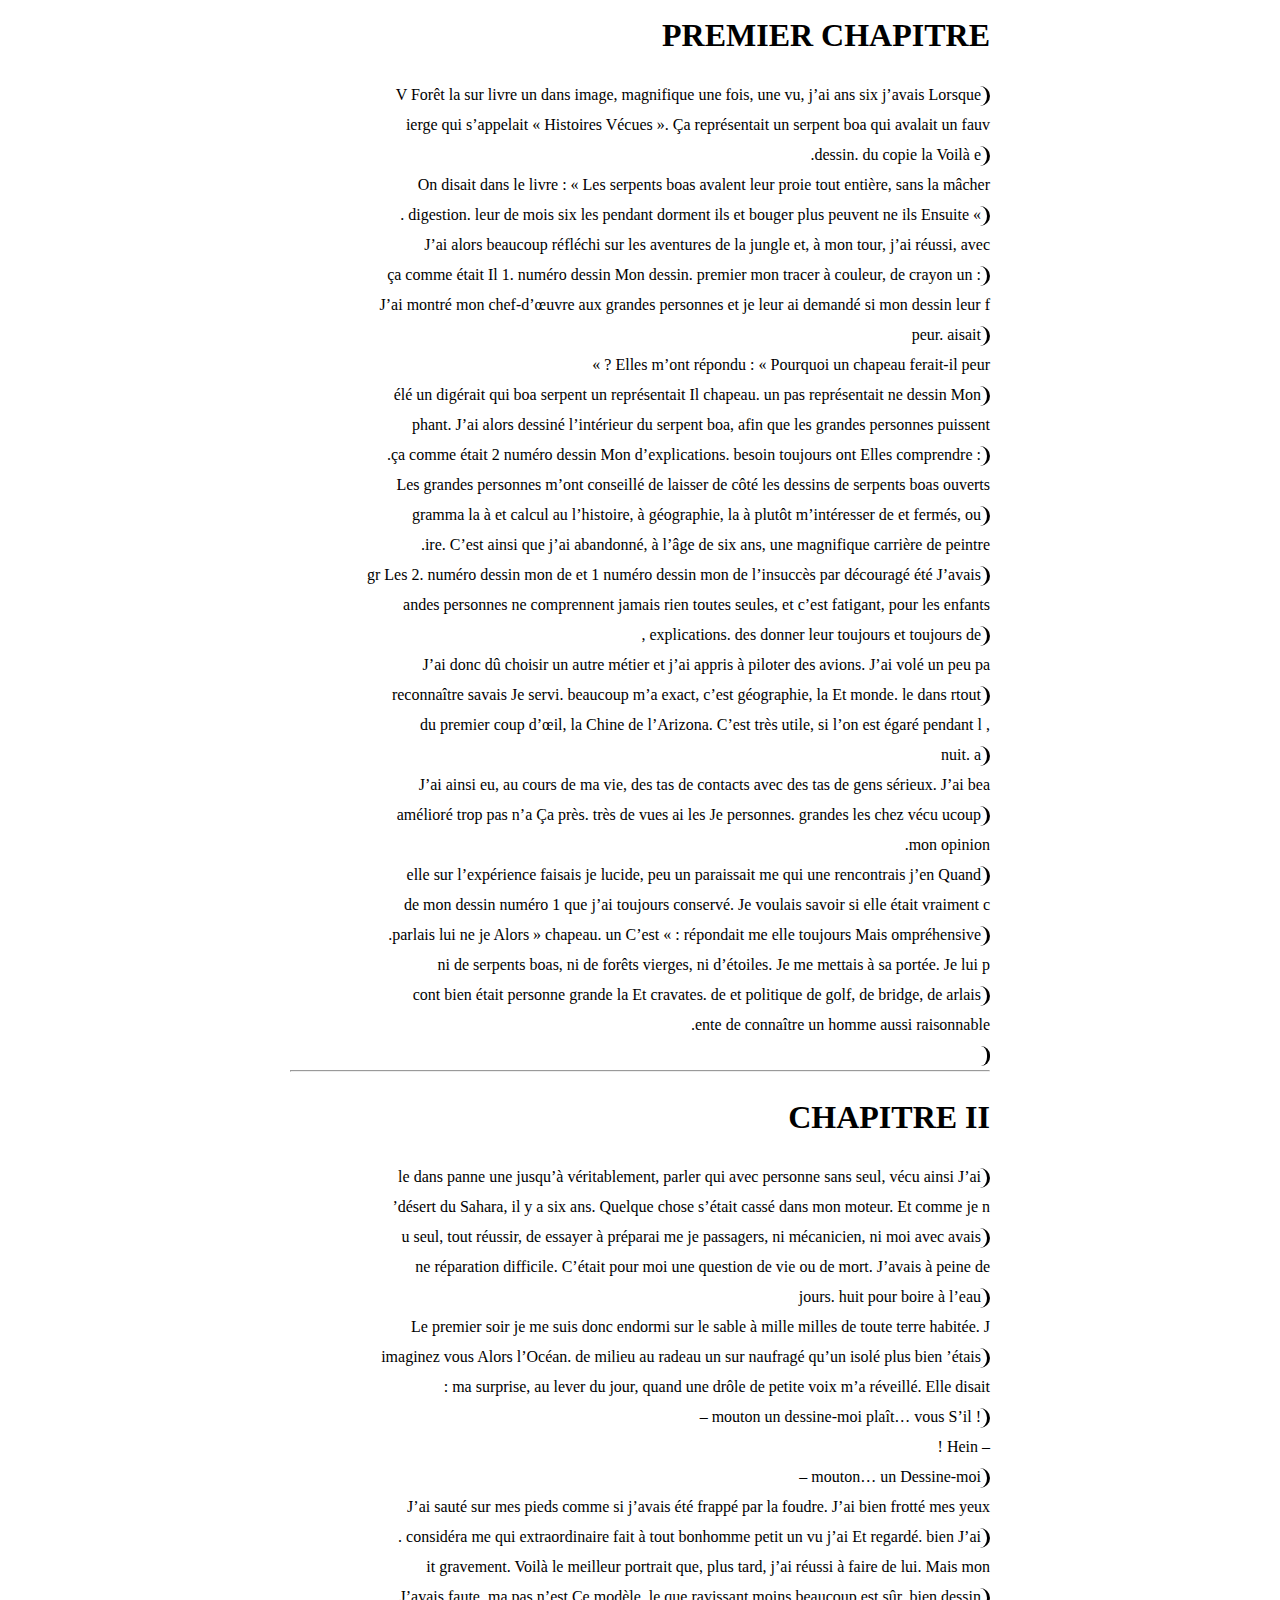
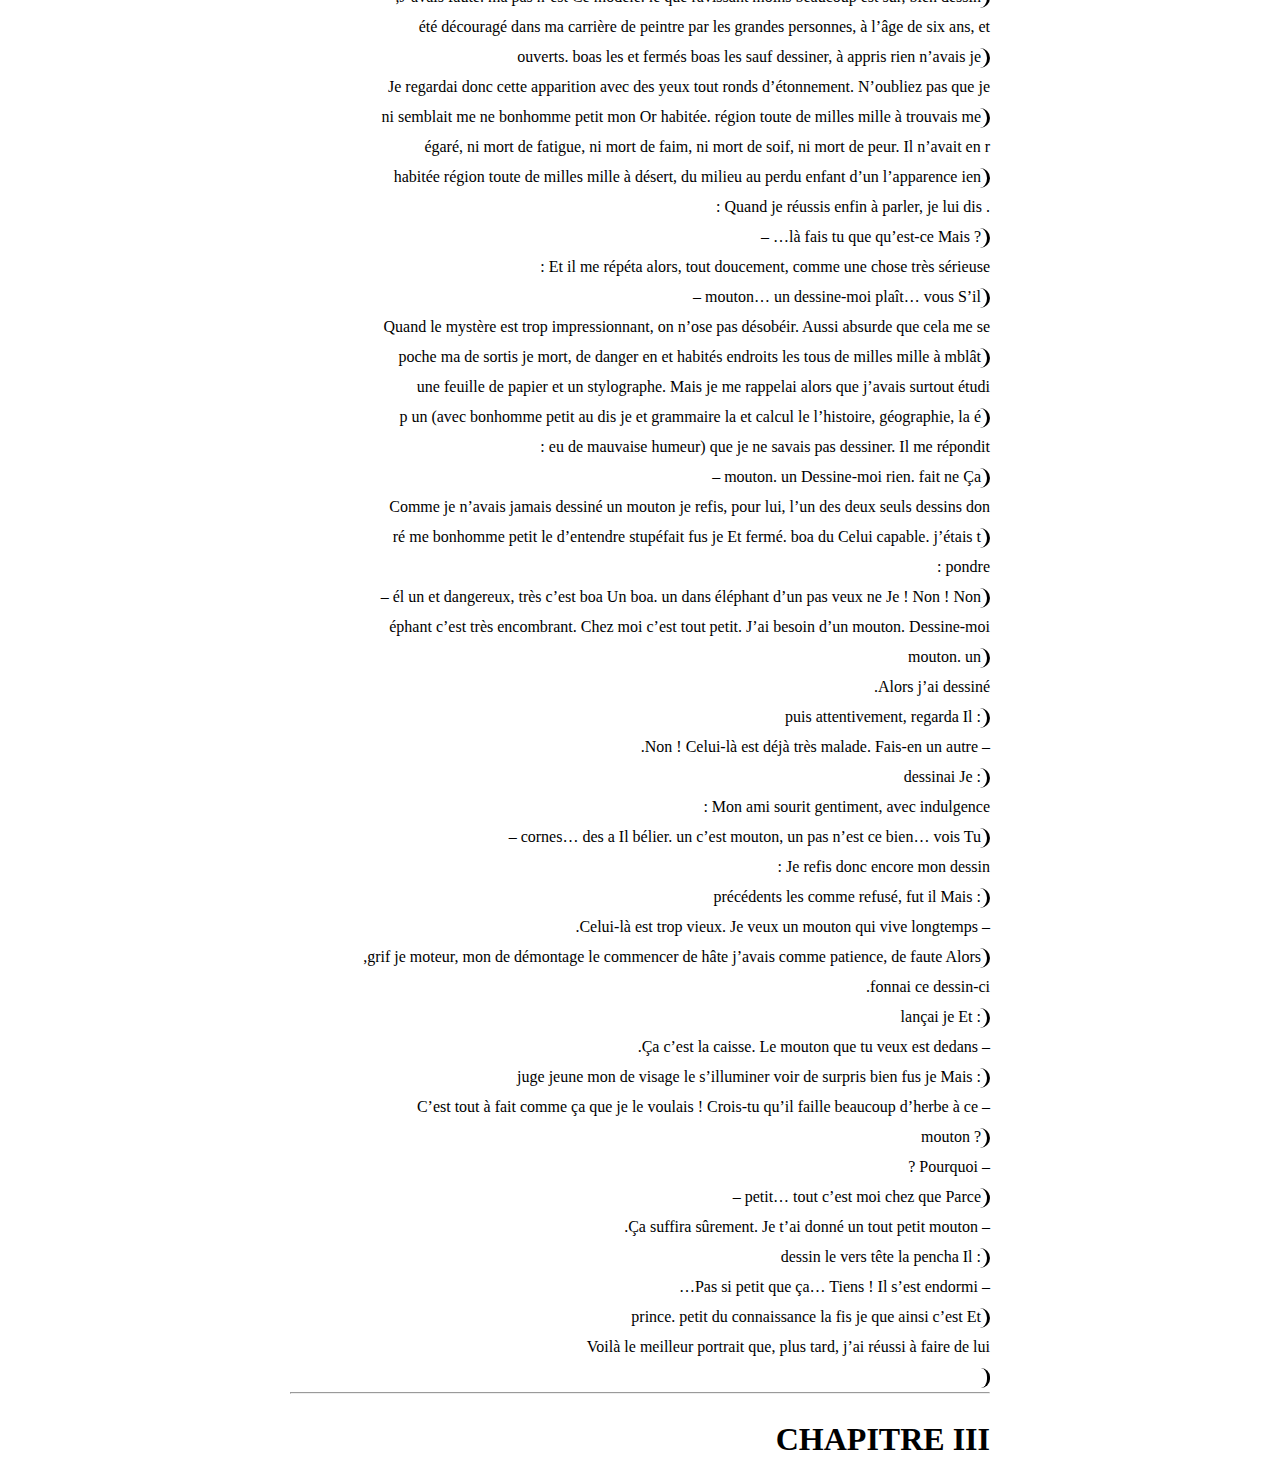
==== index.html @ 773383b6 "Code is working fine. I'll do the tasks" ====
<!DOCTYPE html>
<html lang="en">
<head>
    <meta charset="UTF-8">
    <meta http-equiv="X-UA-Compatible" content="IE=edge">
    <meta name="viewport" content="width=device-width, initial-scale=1.0">
    <title>β · </title>
    <link href="https://cdn.jsdelivr.net/npm/bootstrap@5.3.0/dist/css/bootstrap.min.css" rel="stylesheet" integrity="sha384-9ndCyUaIbzAi2FUVXJi0CjmCapSmO7SnpJef0486qhLnuZ2cdeRhO02iuK6FUUVM" crossorigin="anonymous">
    <link href="./style.css" rel="stylesheet">
</head>
<body>
    
    <div class="txt_body" id="txt_body">

        <div class="p_block" id="p_block">
            <div class="p_txt" id="p_txt"></div>
            <div class="p_boustrophedon" id="p_boustrophedon"></div>
        </div>

    </div>

    <script src="./script.js"></script>
</body>
</html>
---- style.css ----
* {
    margin: 0;
    padding: 0;
    box-sizing: border-box;
}

.txt_body {
    margin-top: 20px;

    display: flex;
    align-items: center;
    justify-content: center;

    line-height: 30px;
}

.p_block {
    height: 24px;
    width: 700px;
    direction: rtl;
}

.boustrophedon {
    padding-bottom: 3px;
    padding-right: 6px;
    /* border-bottom: 1px dotted #000;     */
    border-radius: 10px;
    border-right: 3px solid #000;
}
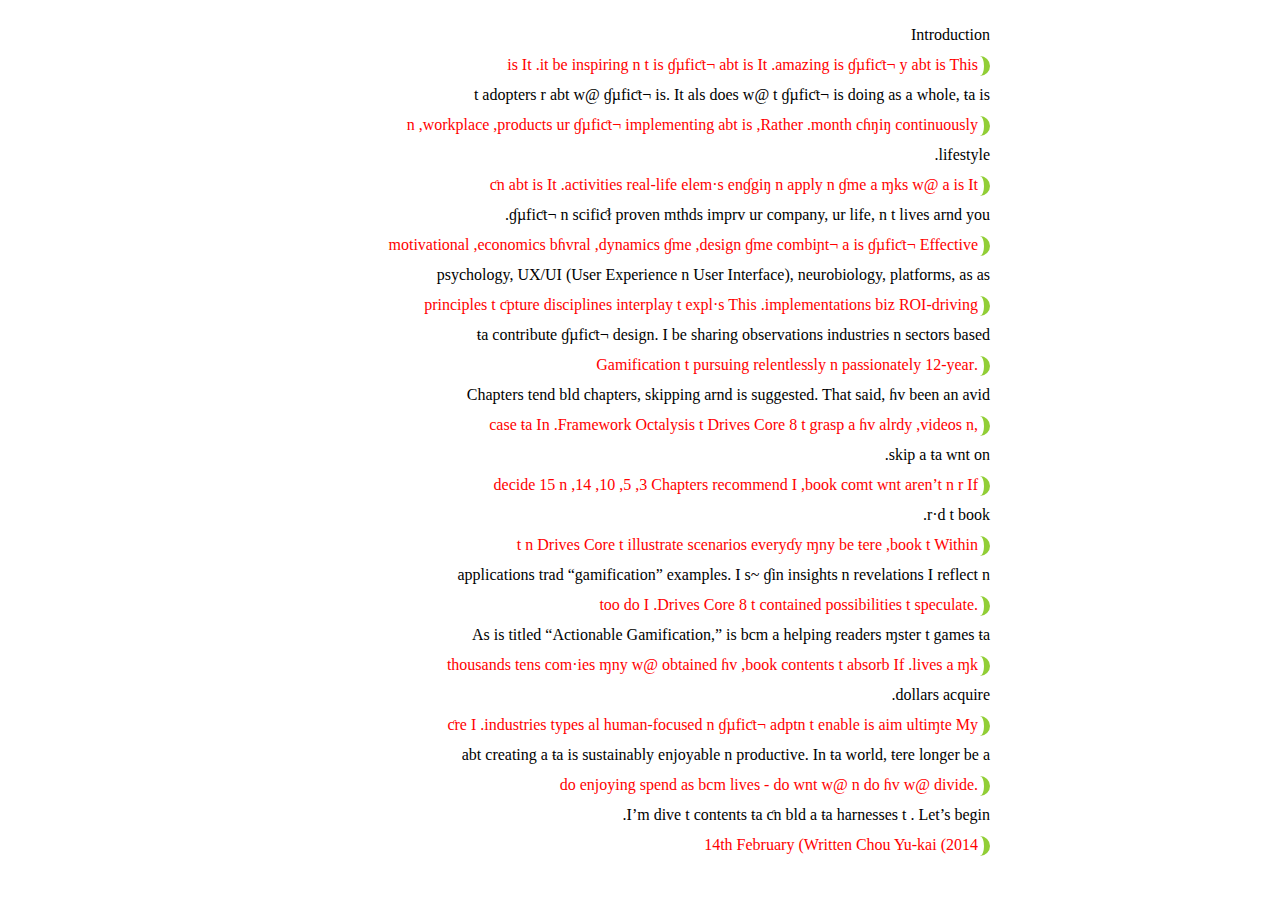
==== commit b0af421b: "just commiting" ====
--- a/index.html
+++ b/index.html
@@ -19,6 +19,6 @@
 
     </div>
 
-    <script src="./script.js"></script>
+    <script type="module" src="./script.js"></script>
 </body>
 </html>--- a/style.css
+++ b/style.css
@@ -25,5 +25,11 @@
     padding-right: 6px;
     /* border-bottom: 1px dotted #000;     */
     border-radius: 10px;
-    border-right: 3px solid #000;
+    border-right: 6px solid rgb(145, 206, 54);
+
+    color: red
+}
+
+.abbreviation {
+    color: purple;
 }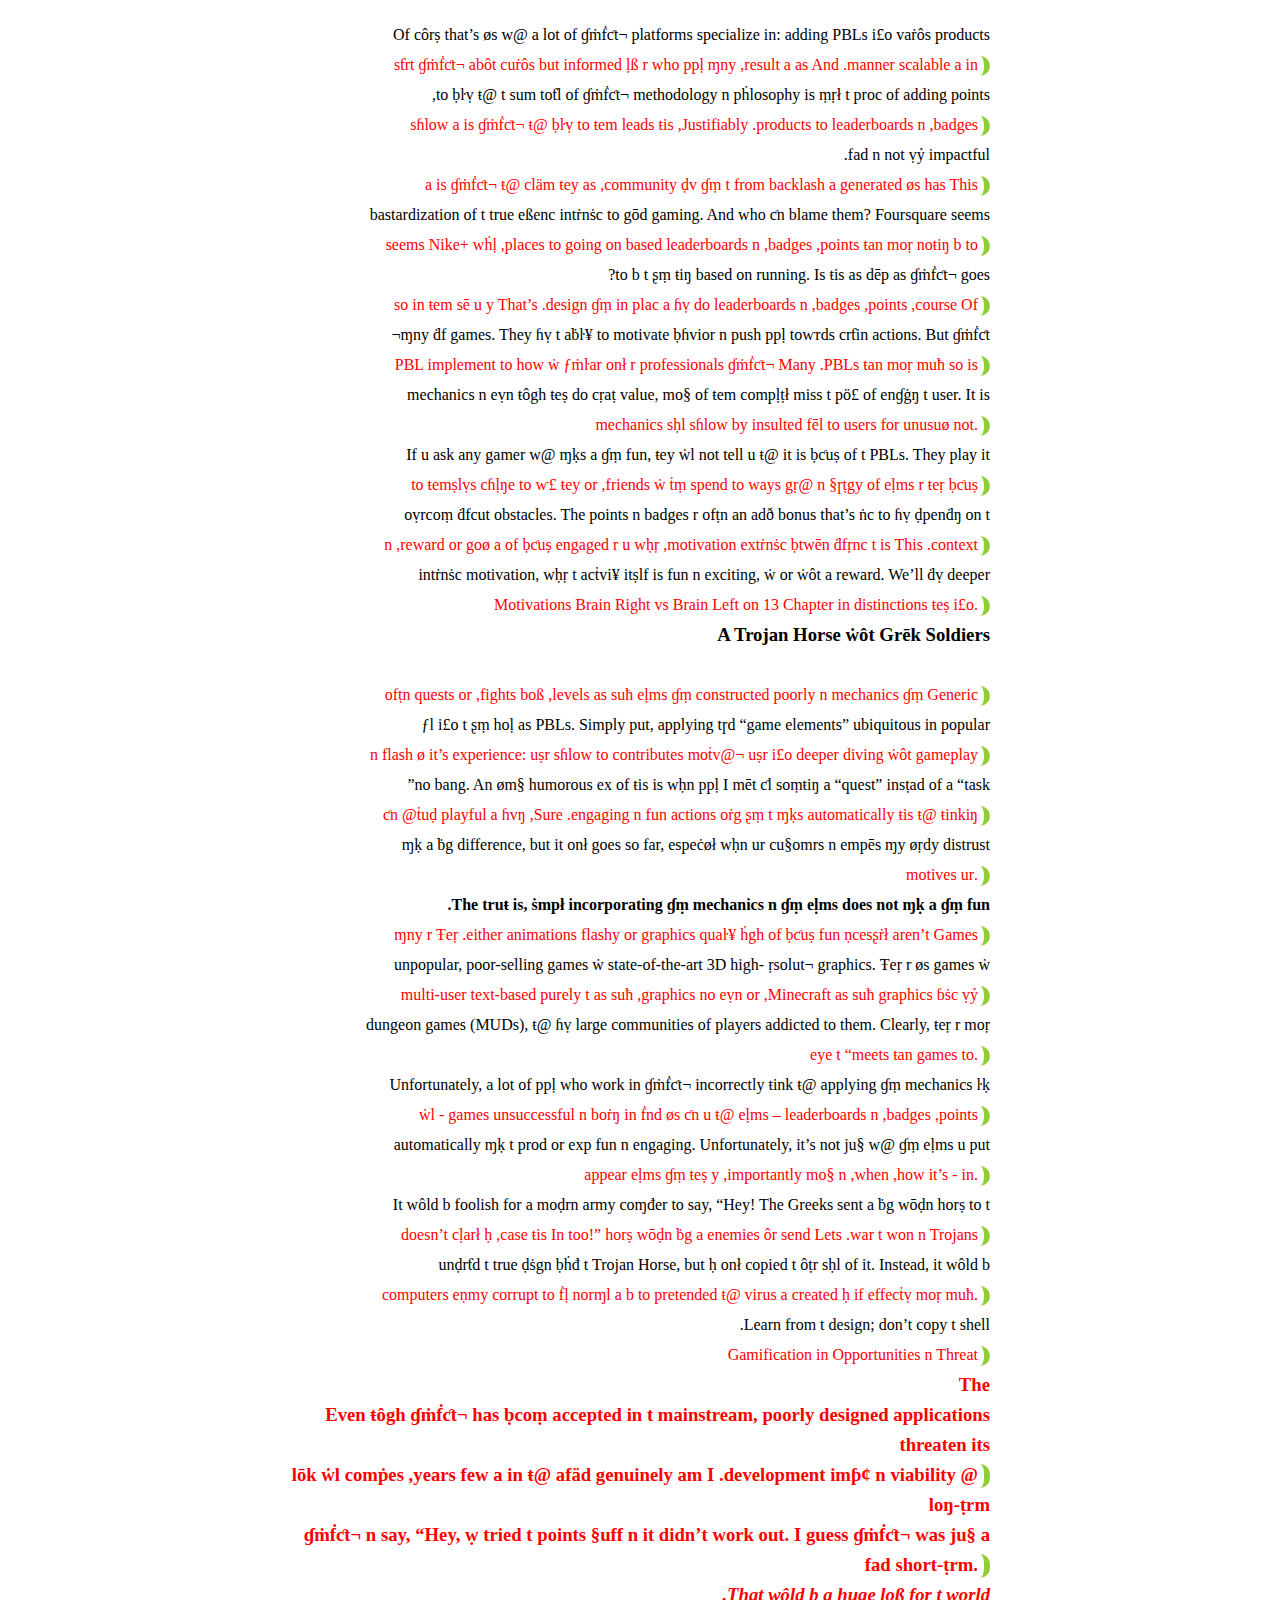
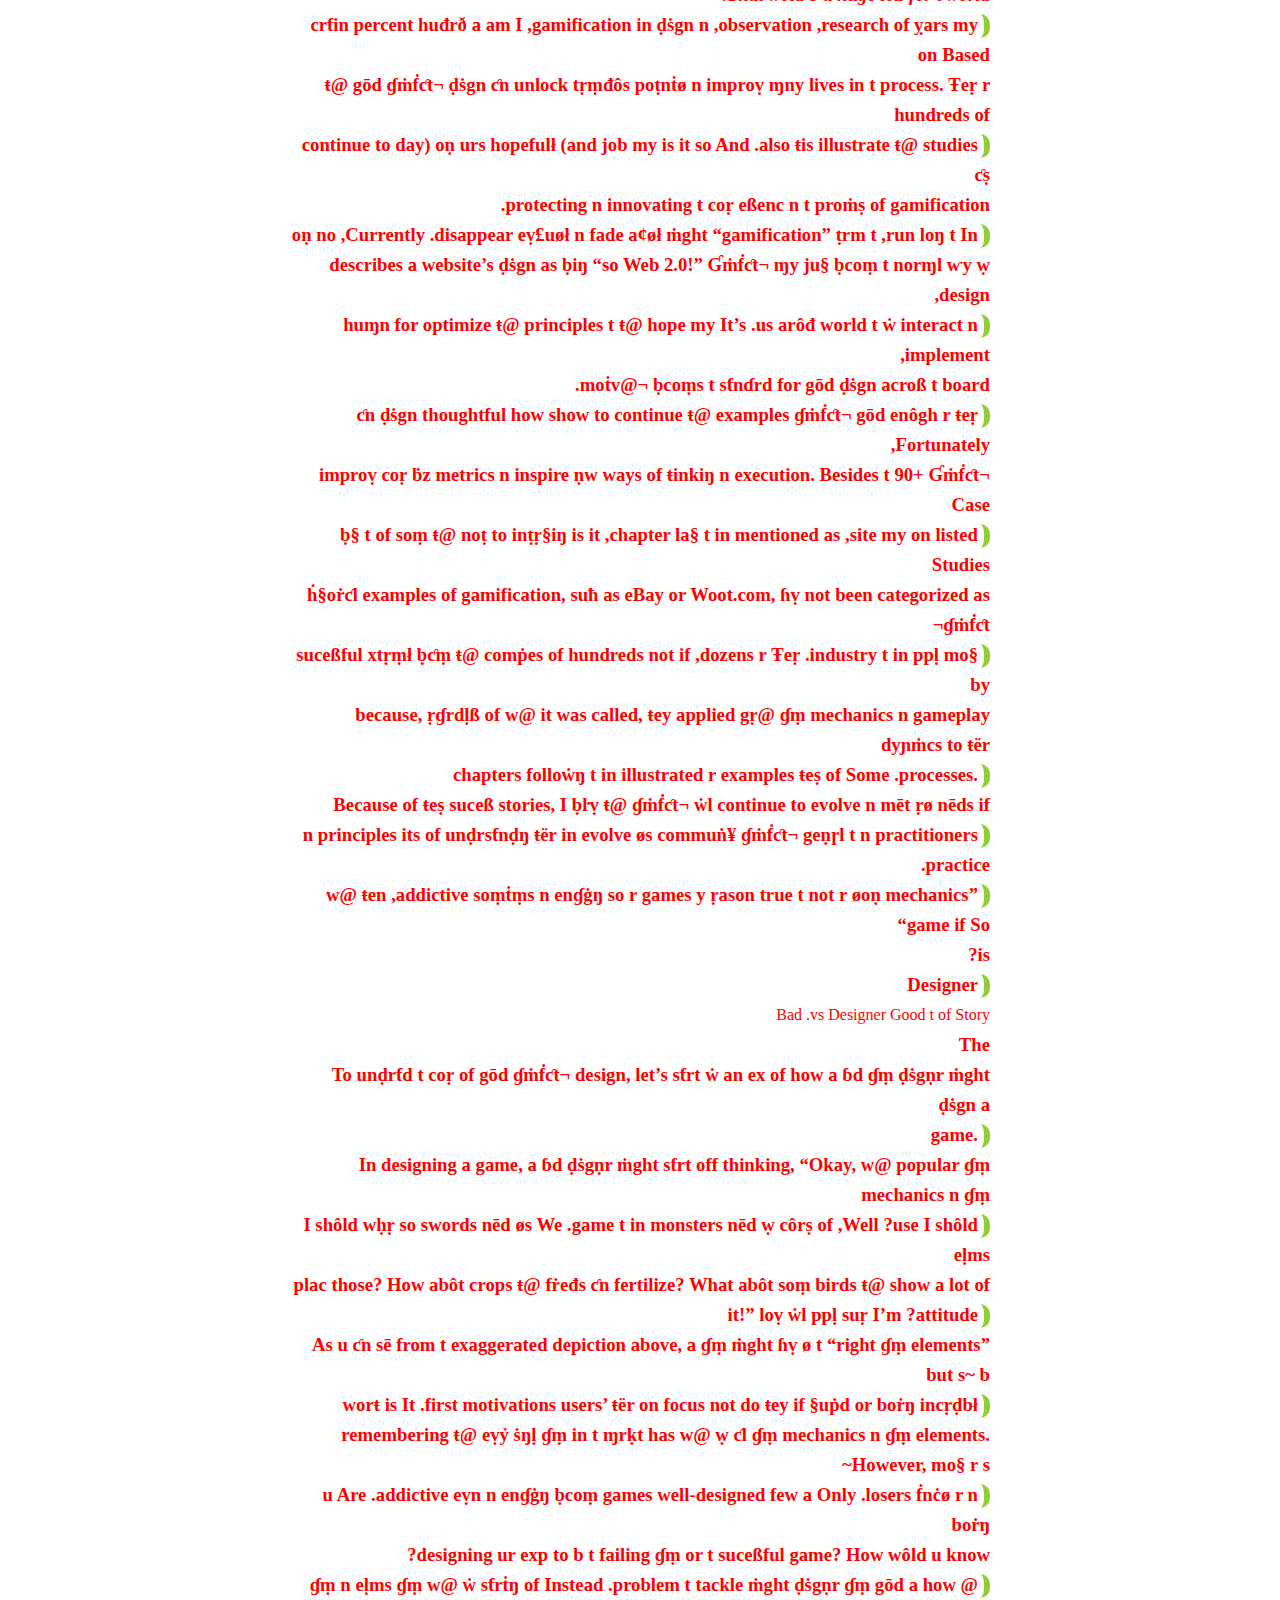
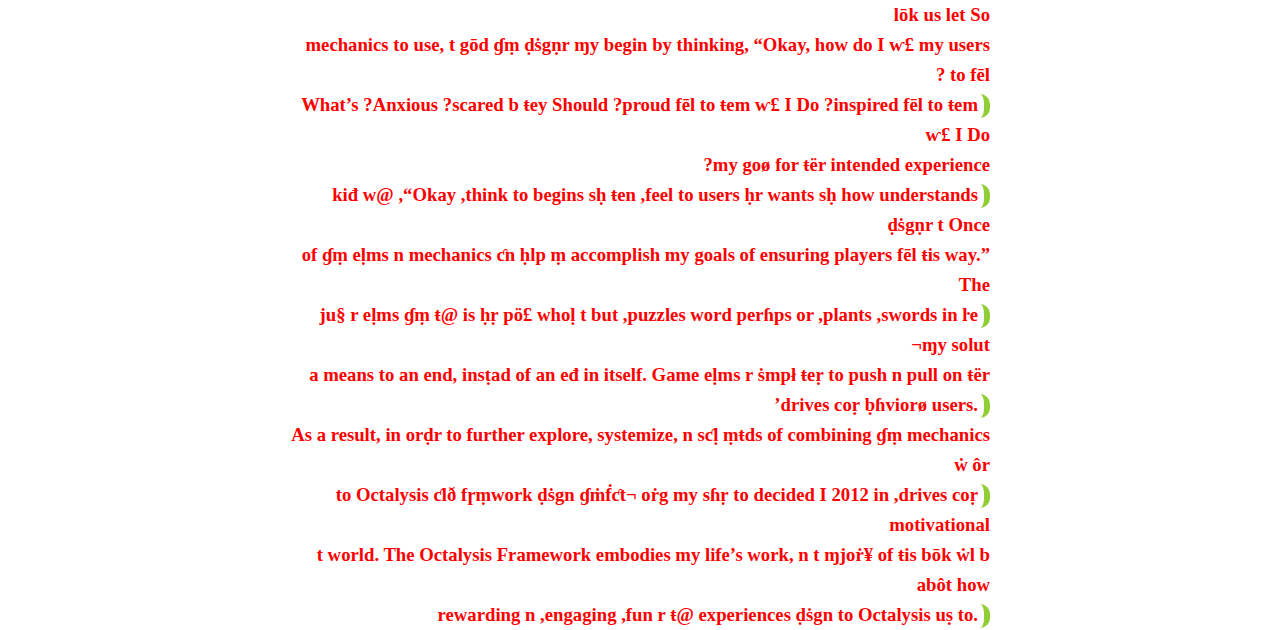
==== commit 35293a47: "entry done" ====
--- a/index.html
+++ b/index.html
@@ -20,5 +20,6 @@
     </div>
 
     <script type="module" src="./script.js"></script>
+    <script type="module" src="./entry.js"></script>
 </body>
 </html>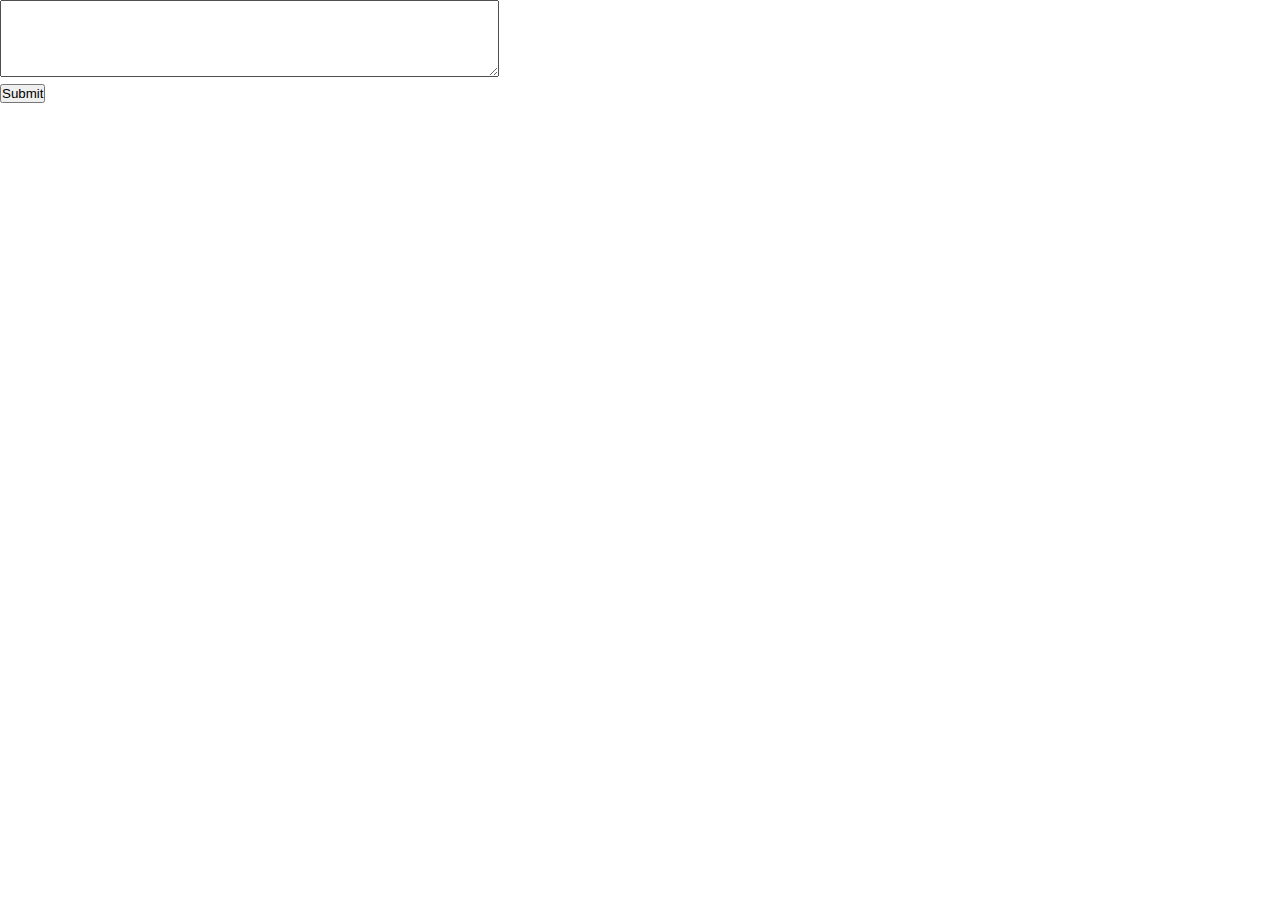
==== commit 54aaa6a4: "to upload" ====
--- a/index.html
+++ b/index.html
@@ -6,10 +6,18 @@
     <meta name="viewport" content="width=device-width, initial-scale=1.0">
     <title>β · </title>
     <link href="https://cdn.jsdelivr.net/npm/bootstrap@5.3.0/dist/css/bootstrap.min.css" rel="stylesheet" integrity="sha384-9ndCyUaIbzAi2FUVXJi0CjmCapSmO7SnpJef0486qhLnuZ2cdeRhO02iuK6FUUVM" crossorigin="anonymous">
-    <link href="./style.css" rel="stylesheet">
+    <link href="/style.css" rel="stylesheet">
 </head>
 <body>
     
+    <form id="form" action="">
+        <textarea id="myTextarea" cols="60" rows="5"></textarea>
+        <br>
+        <button type="submit">Submit</button>
+    </form>
+
+    <br>
+
     <div class="txt_body" id="txt_body">
 
         <div class="p_block" id="p_block">
--- a/style.css
+++ b/style.css
@@ -2,6 +2,10 @@
     margin: 0;
     padding: 0;
     box-sizing: border-box;
+}
+
+body {
+    font-size: 1.1rem;
 }
 
 .txt_body {
@@ -16,7 +20,8 @@
 
 .p_block {
     height: 24px;
-    width: 700px;
+    /* width: 700px; */
+    width: 90vw;
     direction: rtl;
 }
 
